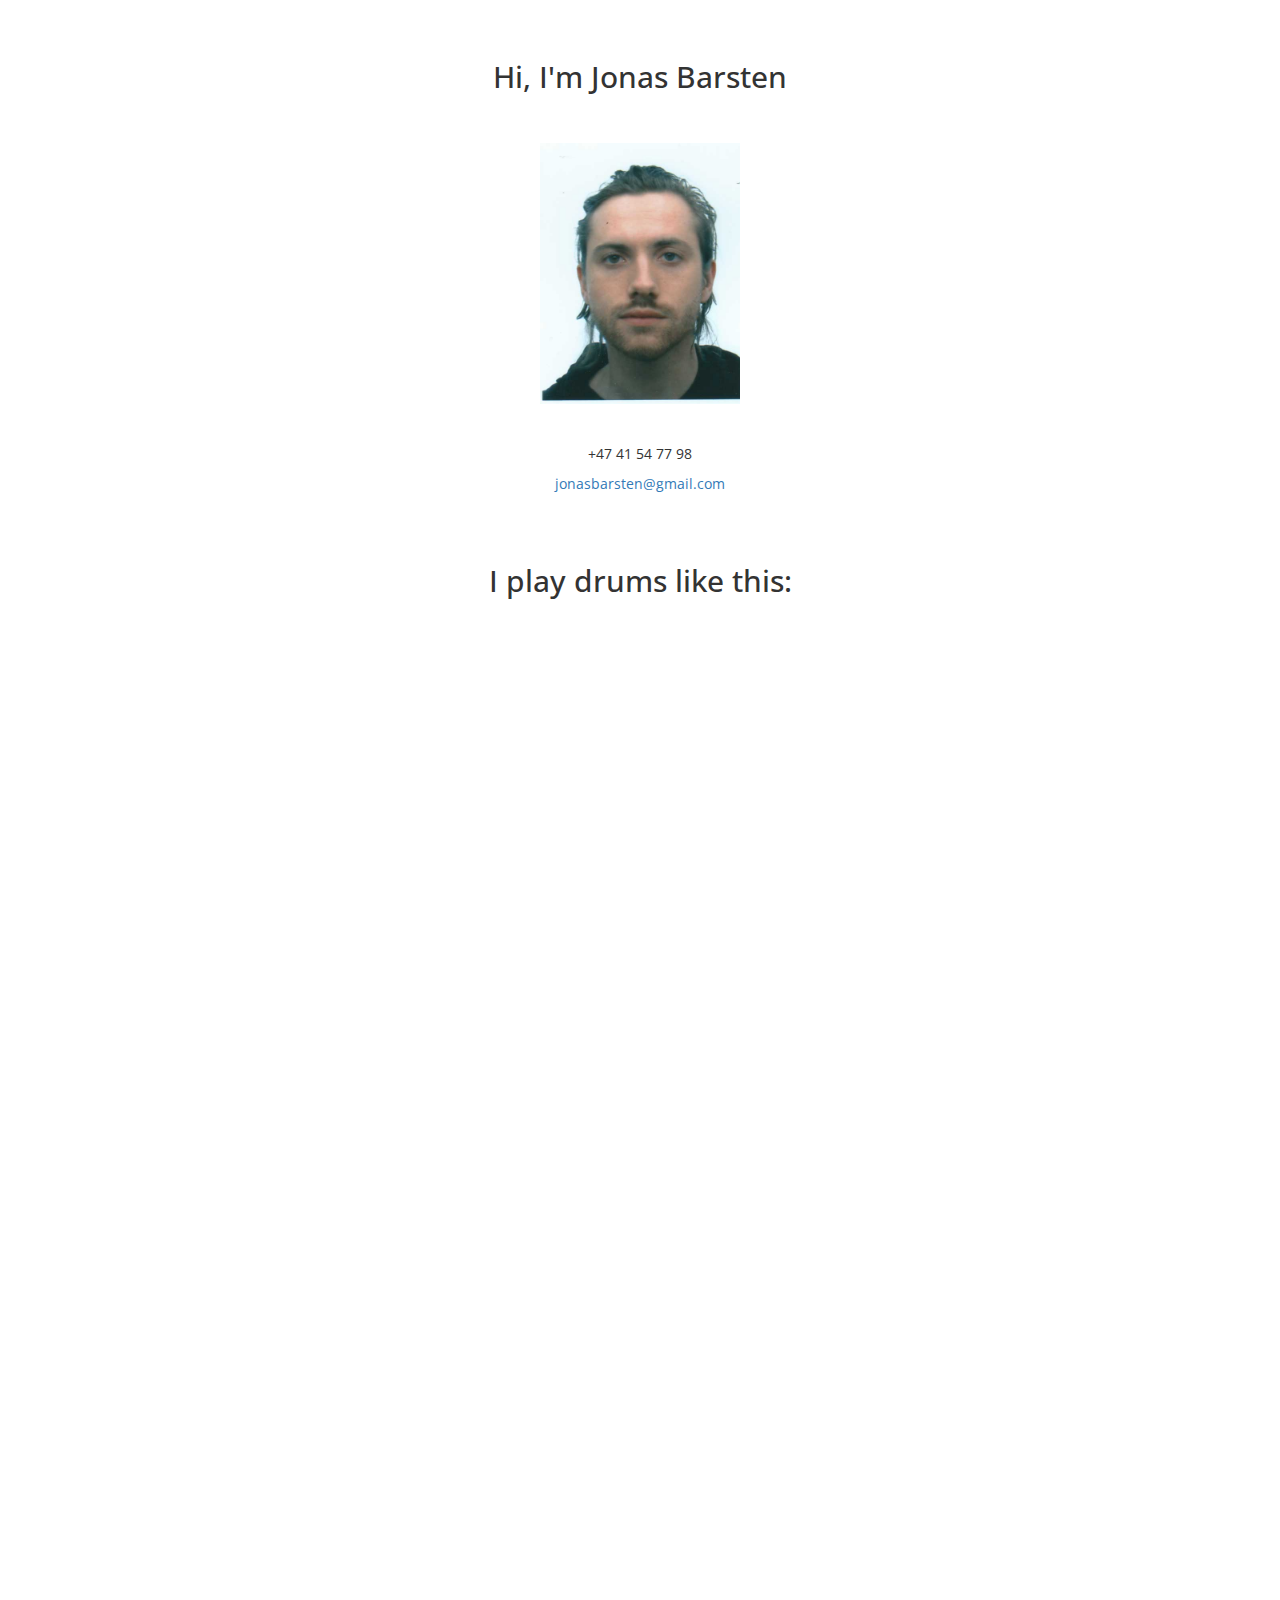
==== index.html @ 65f79d86 "Make it so" ====
<!DOCTYPE html>
<html>
	<head>
		<meta charset="UTF-8">
		<meta name="google-site-verification" content="48tzM7IRDWQp1DF8Zrh9e2pZZ7tCQNQtwiEwCz-3qqk" />
		<title>Jonas Barsten</title>
		<link rel="stylesheet" href="https://maxcdn.bootstrapcdn.com/bootstrap/3.3.7/css/bootstrap.min.css" integrity="sha384-BVYiiSIFeK1dGmJRAkycuHAHRg32OmUcww7on3RYdg4Va+PmSTsz/K68vbdEjh4u" crossorigin="anonymous">
		<link rel="stylesheet" type="text/css" href="css/style.css">
	</head>
	<body>

	<div class="container">

		<div class="spacer-40"></div>

		<div class="text-center">
			<h2>Hi, I'm Jonas Barsten</h2>
		</div>

		<div class="spacer-40"></div>

		<div class="text-center">
			<img id="profile-image" class="img-responsive" src="images/profile.jpg" alt="profile image of Jonas Barsten">
		</div>

		<div class="spacer-40"></div>

		<div class="text-center">
			<p>+47 41 54 77 98</p>
			<a href="mailto:jonasbarsten@gmail.com"><p>jonasbarsten@gmail.com</p></a>
		</div>

		<div class="spacer-40"></div>

		<div class="text-center">
			<h2>I play drums like this:</h2>
		</div>

		<div id="embeds-wrapper">

			<div class="row">
				<div class="col-xs-12 embed">
					<div class="embed-responsive embed-responsive-16by9">
					    <iframe 
					    	class="embed-responsive-item" 
					    	src="//www.youtube.com/embed/vGqLUF1fwrQ?start=74&rel=0&showinfo=0&autohide=1" 
					    	frameborder="0" 
					    	allowfullscreen
					    ></iframe>
					</div>
				</div>
			</div>

			<div class="row">
				<div class="col-xs-6 embed">
					<div class="embed-responsive embed-responsive-16by9">
					    <iframe 
					    	class="embed-responsive-item" 
					    	src="//www.youtube.com/embed/fTuvnZeYL8c?start=74&rel=0&showinfo=0&autohide=1" 
					    	frameborder="0" 
					    	allowfullscreen
					    ></iframe>
					</div>
				</div>

				<div class="col-xs-6 embed">
					<div class="embed-responsive embed-responsive-16by9">
					    <iframe 
					    	class="embed-responsive-item" 
					    	src="//www.youtube.com/embed/91ZCn1K1XrE?rel=0&showinfo=0&autohide=1"
					    	frameborder="0" 
					    	allowfullscreen
					    ></iframe>
					</div>
				</div>
			</div>

			<div class="row">
				<div class="col-xs-3 embed">
					<div class="embed-responsive embed-responsive-16by9">
					    <iframe 
					    	class="embed-responsive-item" 
					    	src="//www.youtube.com/embed/ZarbFdhpIc4?rel=0&showinfo=0&autohide=1"
					    	frameborder="0" 
					    	allowfullscreen
					    ></iframe>
					</div>
				</div>
				
				<div class="col-xs-3 embed">
					<div class="embed-responsive embed-responsive-16by9">
					    <iframe 
					    	class="embed-responsive-item" 
					    	src="//www.youtube.com/embed/BRNr1mlj30Q?start=17&rel=0&showinfo=0&autohide=1"
					    	frameborder="0" 
					    	allowfullscreen
					    ></iframe>
					</div>
				</div>
				<div class="col-xs-3 embed">
					<div class="embed-responsive embed-responsive-16by9">
					    <iframe 
					    	class="embed-responsive-item" 
					    	src="//www.youtube.com/embed/v0T2gI4rYiQ?rel=0&showinfo=0&autohide=1"
					    	frameborder="0" 
					    	allowfullscreen
					    ></iframe>
					</div>
				</div>
				
				<div class="col-xs-3 embed">
					<div class="embed-responsive embed-responsive-16by9">
					    <iframe 
					    	class="embed-responsive-item" 
					    	src="//player.vimeo.com/video/66229328?title=0&amp;byline=0&amp;portrait=0" 
					    	frameborder="0" 
					    	webkitallowfullscreen 
					    	mozallowfullscreen 
					    	allowfullscreen
					    ></iframe>
					</div>
				</div>
			</div>

			<div class="row">
				<div class="col-xs-3 embed">
					<iframe 
				    	src="https://embed.spotify.com/?uri=spotify:track:5owc6LBkOZp05yh0T0B88Q" 
				    	frameborder="0" 
				    	allowtransparency="true"
				    ></iframe>
				</div>
				<div class="col-xs-3 embed">
					<iframe 
				    	src="https://embed.spotify.com/?uri=spotify:track:1drrtINK7WUNptzyukAilQ"
				    	frameborder="0" 
				    	allowtransparency="true"
				    ></iframe>
				</div>
				<div class="col-xs-3 embed">
					<iframe 
				    	src="https://embed.spotify.com/?uri=spotify:track:62JY1S6Rro87J6azPPaeDW" 
				    	frameborder="0" 
				    	allowtransparency="true"
				    ></iframe>
				</div>
				<div class="col-xs-3 embed">
					<iframe 
				    	src="https://embed.spotify.com/?uri=spotify:track:2YHClCevPhnnzrEQ0fr3Pu"
				    	frameborder="0" 
				    	allowtransparency="true"
				    ></iframe>
				</div>
			</div>
		</div>
		
	</div>
	
<!-- Piwik -->
<!-- <script type="text/javascript">
  var _paq = _paq || [];
  _paq.push(['trackPageView']);
  _paq.push(['enableLinkTracking']);
  (function() {
    var u="//analytics.feiging.no/";
    _paq.push(['setTrackerUrl', u+'piwik.php']);
    _paq.push(['setSiteId', 2]);
    var d=document, g=d.createElement('script'), s=d.getElementsByTagName('script')[0];
    g.type='text/javascript'; g.async=true; g.defer=true; g.src=u+'piwik.js'; s.parentNode.insertBefore(g,s);
  })();
</script> -->
<noscript><p><img src="//analytics.feiging.no/piwik.php?idsite=2" style="border:0;" alt="" /></p></noscript>
<!-- End Piwik Code -->
	
	</body>
</html>
---- css/style.css ----
@import url(http://fonts.googleapis.com/css?family=Open+Sans);

body {
	font-family: 'Open Sans', sans-serif;
}

#profile-image {
	max-width: 200px;
	margin: 0 auto;
}

.embed {
	padding: 5px;
}

.embed iframe {
	max-width: 100%;
}

#embeds-wrapper {
	margin-top: 62px;
}

.spacer-40 {
	height: 40px;
}
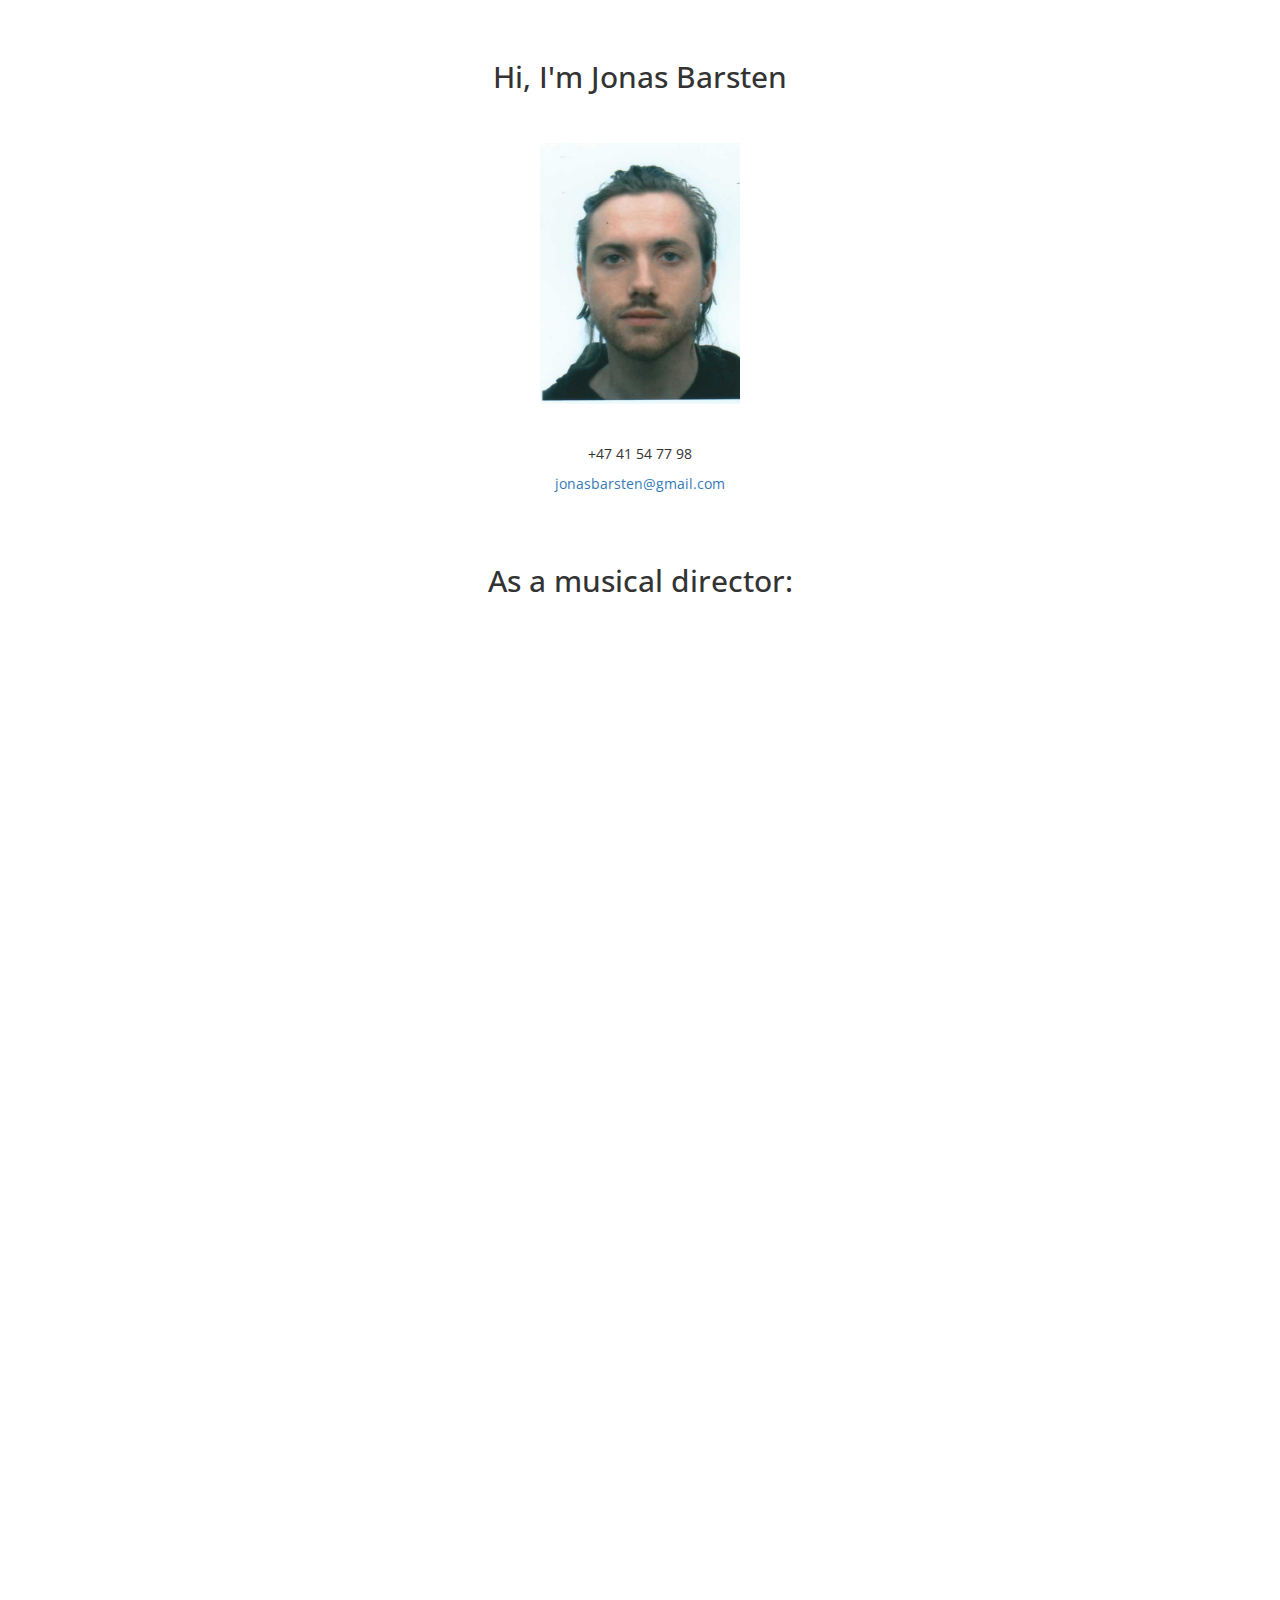
==== commit 36735dba: "Adding a musical director section" ====
--- a/index.html
+++ b/index.html
@@ -33,7 +33,97 @@
 		<div class="spacer-40"></div>
 
 		<div class="text-center">
-			<h2>I play drums like this:</h2>
+			<h2>As a musical director:</h2>
+		</div>
+
+		<div id="embeds-wrapper">
+
+			<div class="row">
+				<div class="col-xs-12 embed">
+					<div class="embed-responsive embed-responsive-16by9">
+					    <iframe 
+					    	class="embed-responsive-item" 
+					    	src="//www.youtube.com/embed/kyD2uvgoyKM?start=74&rel=0&showinfo=0&autohide=1" 
+					    	frameborder="0" 
+					    	allowfullscreen
+					    ></iframe>
+					</div>
+				</div>
+			</div>
+
+			<div class="row">
+				<div class="col-xs-6 embed">
+					<div class="embed-responsive embed-responsive-16by9">
+					    <iframe 
+					    	class="embed-responsive-item" 
+					    	src="//www.youtube.com/embed/n03IDJcsy5g?start=74&rel=0&showinfo=0&autohide=1" 
+					    	frameborder="0" 
+					    	allowfullscreen
+					    ></iframe>
+					</div>
+				</div>
+
+				<div class="col-xs-6 embed">
+					<div class="embed-responsive embed-responsive-16by9">
+					    <iframe 
+					    	class="embed-responsive-item" 
+					    	src="//www.youtube.com/embed/Tfaq4UTH7P0?rel=0&showinfo=0&autohide=1"
+					    	frameborder="0" 
+					    	allowfullscreen
+					    ></iframe>
+					</div>
+				</div>
+			</div>
+
+			<div class="row">
+				<div class="col-xs-3 embed">
+					<div class="embed-responsive embed-responsive-16by9">
+					    <iframe 
+					    	class="embed-responsive-item" 
+					    	src="//www.youtube.com/embed/k_0a3Dsih3A?rel=0&showinfo=0&autohide=1"
+					    	frameborder="0" 
+					    	allowfullscreen
+					    ></iframe>
+					</div>
+				</div>
+				
+				<div class="col-xs-3 embed">
+					<div class="embed-responsive embed-responsive-16by9">
+					    <iframe 
+					    	class="embed-responsive-item" 
+					    	src="//www.youtube.com/embed/mIxlvVlOIS0?start=17&rel=0&showinfo=0&autohide=1"
+					    	frameborder="0" 
+					    	allowfullscreen
+					    ></iframe>
+					</div>
+				</div>
+				<div class="col-xs-3 embed">
+					<div class="embed-responsive embed-responsive-16by9">
+					    <iframe 
+					    	class="embed-responsive-item" 
+					    	src="//www.youtube.com/embed/Q9uat3ticA8?rel=0&showinfo=0&autohide=1"
+					    	frameborder="0" 
+					    	allowfullscreen
+					    ></iframe>
+					</div>
+				</div>
+				
+				<div class="col-xs-3 embed">
+					<div class="embed-responsive embed-responsive-16by9">
+					    <iframe 
+					    	class="embed-responsive-item" 
+					    	src="//www.youtube.com/embed/a-X6rRcYL70?rel=0&showinfo=0&autohide=1"
+					    	frameborder="0" 
+					    	allowfullscreen
+					    ></iframe>
+					</div>
+				</div>
+			</div>
+
+		<div class="spacer-40"></div>
+
+		<div class="text-center">
+			<h2>As a drummer:</h2>
 		</div>
 
 		<div id="embeds-wrapper">
@@ -169,7 +259,7 @@
     g.type='text/javascript'; g.async=true; g.defer=true; g.src=u+'piwik.js'; s.parentNode.insertBefore(g,s);
   })();
 </script> -->
-<noscript><p><img src="//analytics.feiging.no/piwik.php?idsite=2" style="border:0;" alt="" /></p></noscript>
+<!-- <noscript><p><img src="//analytics.feiging.no/piwik.php?idsite=2" style="border:0;" alt="" /></p></noscript> -->
 <!-- End Piwik Code -->
 	
 	</body>
--- a/css/style.css
+++ b/css/style.css
@@ -1,7 +1,8 @@
-@import url(http://fonts.googleapis.com/css?family=Open+Sans);
+@import url(https://fonts.googleapis.com/css?family=Open+Sans);
 
 body {
 	font-family: 'Open Sans', sans-serif;
+	-webkit-font-smoothing: antialiased;
 }
 
 #profile-image {
